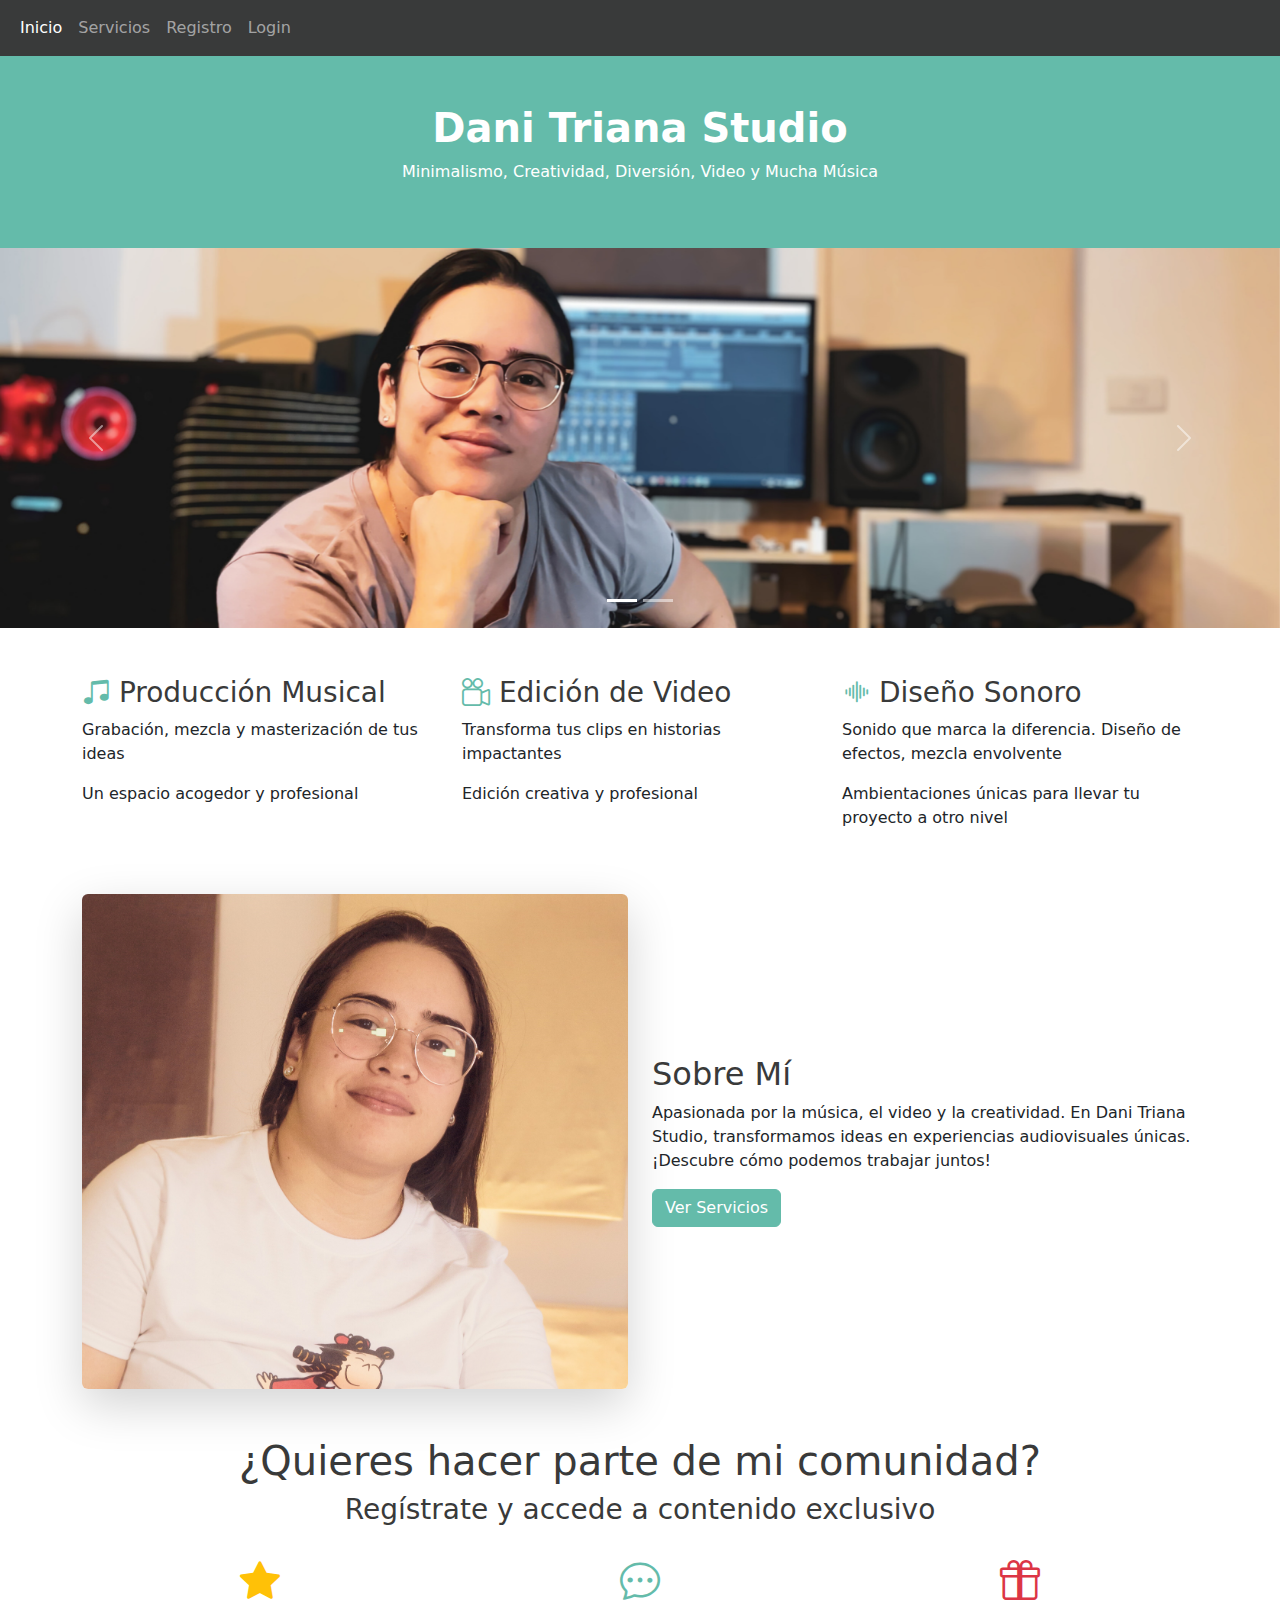
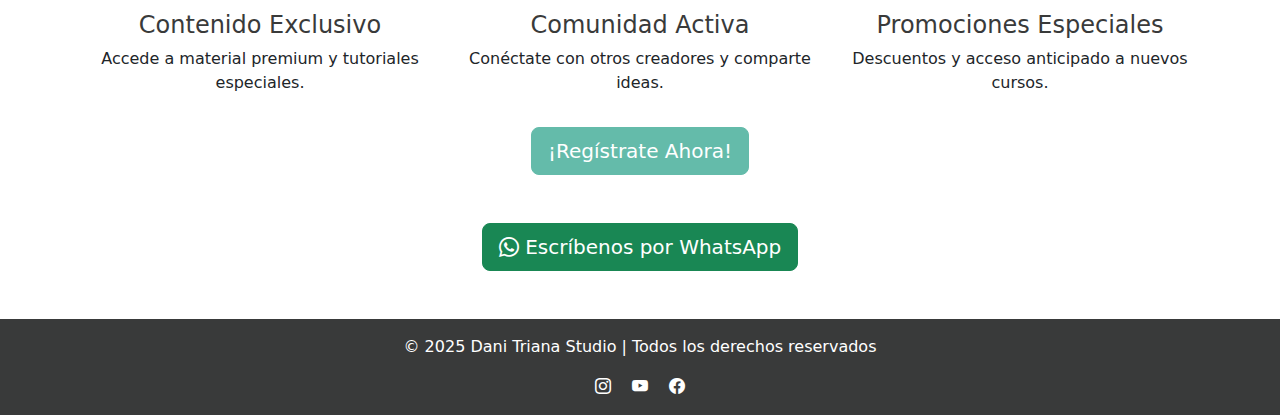
==== index.html @ 0fb9361c "docs: modificar" ====
<!DOCTYPE html>
<html>
<head>
  <link rel="shortcut icon" href="img/favicon.ico">
	<meta charset="utf-8">
	<meta name="viewport" content="width=device-width, initial-scale=1">
	<title>Dani Triana Studio</title>
	<link href="css/bootstrap.css" rel="stylesheet">
	<link rel="stylesheet" type="text/css" href="css/estilos.css">
	<link rel="stylesheet" href="css/bootstrap-icons.css">
  <script src="js/bootstrap.js"></script>
</head>
<body>

	<nav class="navbar navbar-expand-sm bg-dark navbar-dark">
  <div class="container-fluid">
    <ul class="navbar-nav">
      <li class="nav-item">
        <a class="nav-link active" href="index.html">Inicio</a>
      </li>
      <li class="nav-item">
        <a class="nav-link" href="servicios.html">Servicios</a>
      </li>
      <li class="nav-item">
        <a class="nav-link" href="registro.html">Registro</a>
      </li>
      <li class="nav-item">
        <a class="nav-link" href="login.html">Login</a>
      </li>
      
    </ul>
  </div>
</nav>

	<div class="container-fluid p-5 bg-primary text-white text-center">
  <h1 class="titulo-blanco">Dani Triana Studio</h1>
  <p>Minimalismo, Creatividad, Diversión, Video y Mucha Música</p> 
</div>

<div id="demo" class="carousel slide" data-bs-ride="carousel">

 
  <div class="carousel-indicators">
    <button type="button" data-bs-target="#demo" data-bs-slide-to="0" class="active"></button>
    <button type="button" data-bs-target="#demo" data-bs-slide-to="1"></button>
  </div>
  

  <div class="carousel-inner">
    <div class="carousel-item active">
      <img src="img/dt_studio.png" alt="Dani" class="d-block" style="width:100%">
    </div>
    <div class="carousel-item">
      <img src="img/dt_transmi.jpg" alt="Transmisión_EnVivo" class="d-block" style="width:100%">
    </div>
  </div>
  
  
  <button class="carousel-control-prev" type="button" data-bs-target="#demo" data-bs-slide="prev">
    <span class="carousel-control-prev-icon"></span>
  </button>
  <button class="carousel-control-next" type="button" data-bs-target="#demo" data-bs-slide="next">
    <span class="carousel-control-next-icon"></span>
  </button>
</div>

  
<div class="container mt-5">
  <div class="row">
    <div class="col-sm-4">
      <h3><i class="bi bi-music-note-beamed"></i> Producción Musical</h3>
      <p>Grabación, mezcla y masterización de tus ideas</p>
      <p>Un espacio acogedor y profesional</p>
    </div>
    <div class="col-sm-4">
      <h3><i class="bi bi-camera-reels"></i> Edición de Video</h3>
      <p>Transforma tus clips en historias impactantes</p>
      <p>Edición creativa y profesional</p>
    </div>
    <div class="col-sm-4">
      <h3><i class="bi bi-soundwave"></i> Diseño Sonoro</h3>        
      <p>Sonido que marca la diferencia. Diseño de efectos, mezcla envolvente</p>
      <p>Ambientaciones únicas para llevar tu proyecto a otro nivel</p>
    </div>
  </div>
</div>

<div class="container mt-5">
  <div class="row align-items-center">
    <div class="col-md-6">
      <img src="img/dt_sobre_mi.jpg" class="img-fluid rounded shadow-lg" alt="Dani Triana Studio">
    </div>
    <div class="col-md-6">
      <h2>Sobre Mí</h2>
      <p>Apasionada por la música, el video y la creatividad. En Dani Triana Studio, transformamos ideas en experiencias audiovisuales únicas. ¡Descubre cómo podemos trabajar juntos!</p>
      <a href="servicios.html" class="btn btn-primary">Ver Servicios</a>
    </div>
  </div>
</div>

<div class="container mt-5 text-center">
  <h1>¿Quieres hacer parte de mi comunidad?</h1>
  <h3>Regístrate y accede a contenido exclusivo</h3>

  <div class="row mt-4">
    <div class="col-md-4">
      <i class="bi bi-star-fill text-warning fs-1"></i>
      <h4>Contenido Exclusivo</h4>
      <p>Accede a material premium y tutoriales especiales.</p>
    </div>
    <div class="col-md-4">
      <i class="bi bi-chat-dots text-primary fs-1"></i>
      <h4>Comunidad Activa</h4>
      <p>Conéctate con otros creadores y comparte ideas.</p>
    </div>
    <div class="col-md-4">
      <i class="bi bi-gift text-danger fs-1"></i>
      <h4>Promociones Especiales</h4>
      <p>Descuentos y acceso anticipado a nuevos cursos.</p>
    </div>
  </div>

  <a class="btn btn-primary btn-lg mt-3" href="registro.html">¡Regístrate Ahora!</a>
</div>

<div class="container mt-5 text-center">
  <a href="https://wa.me/573188665264?text=¡Hola!%20Estoy%20interesado%20en%20sus%20servicios." target="_blank" class="btn btn-success btn-lg">
   <i class="bi-whatsapp"></i> Escríbenos por WhatsApp
  </a>
</div>

<footer class="bg-dark text-white text-center p-3 mt-5">
  <p>&copy; 2025 Dani Triana Studio | Todos los derechos reservados</p>
  <a href="https://www.instagram.com/danitrianastudio" target="_blank"><i class="bi bi-instagram text-white mx-2"></i></a>
  <a href="https://www.youtube.com/danitrianastudio" target="_blank"><i class="bi bi-youtube text-white mx-2"></i></a>
  <a href="https://www.facebook.com/danitrianastudio" target="_blank"><i class="bi bi-facebook text-white mx-2"></i></a>
</footer>

</body>
</html>
---- css/estilos.css ----
.bi {
  color: #64bbaa; 
  
}


.carousel-item {
  height: 380px; 
}

.carousel-item img {
  width: 100%;
  height: 100%;
  object-fit: cover;
  object-position: top; 
}

h1, h2, h3, h4, h5, h6 {
    color: #393a3a;
}

.titulo-blanco {
    color: #fff; 
    font-weight: bold;
}
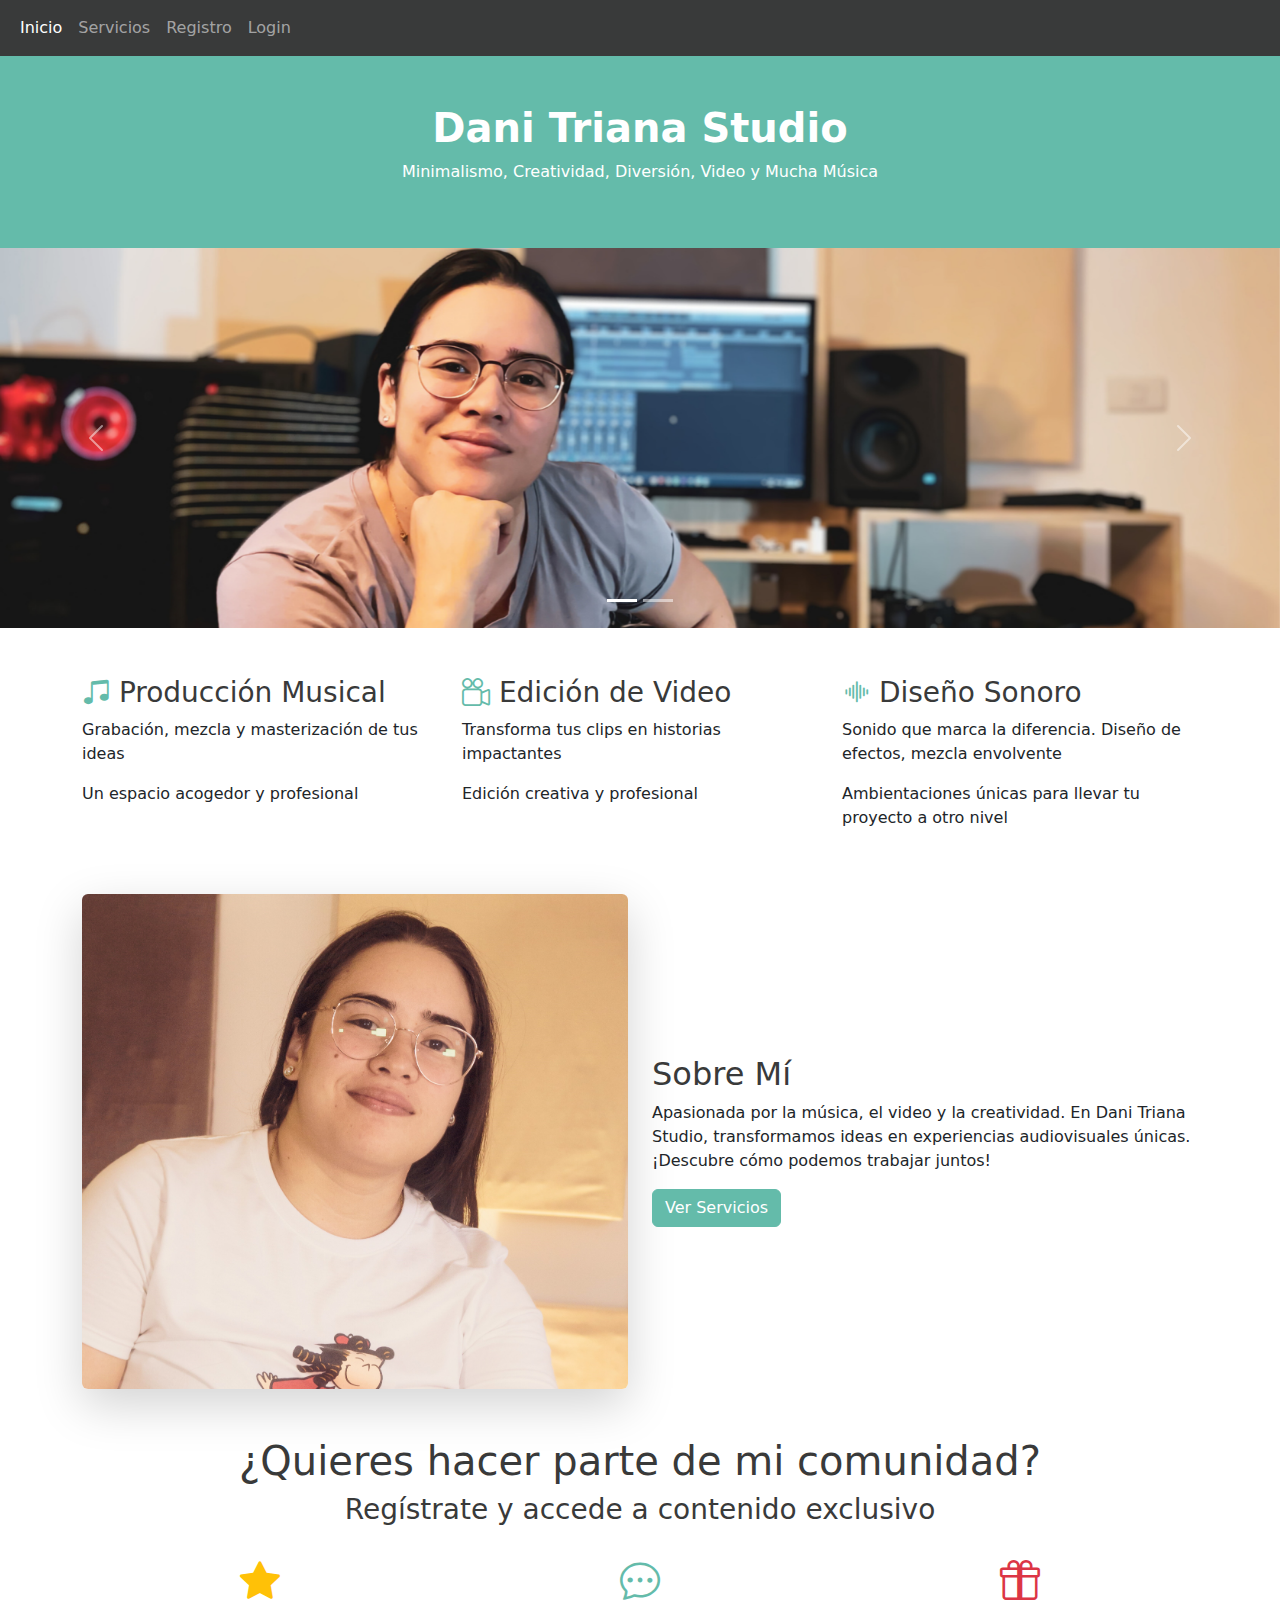
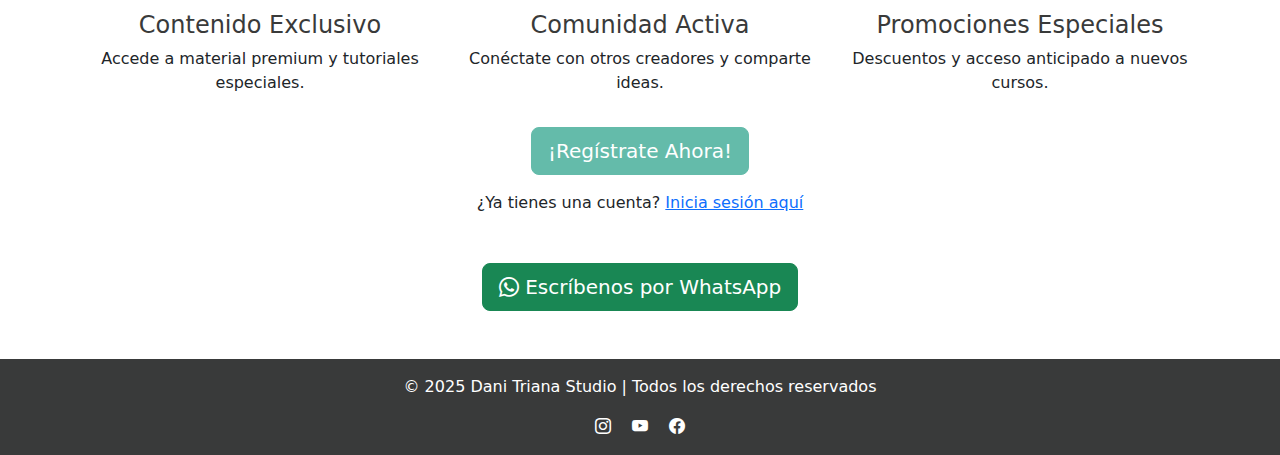
==== commit 65381b47: "Update index.html" ====
--- a/index.html
+++ b/index.html
@@ -122,6 +122,7 @@
 
   <a class="btn btn-primary btn-lg mt-3" href="registro.html">¡Regístrate Ahora!</a>
 </div>
+<p class="text-center mt-3">¿Ya tienes una cuenta? <a href="login.html">Inicia sesión aquí</a></p>
 
 <div class="container mt-5 text-center">
   <a href="https://wa.me/573188665264?text=¡Hola!%20Estoy%20interesado%20en%20sus%20servicios." target="_blank" class="btn btn-success btn-lg">
@@ -137,4 +138,4 @@
 </footer>
 
 </body>
-</html>+</html>
